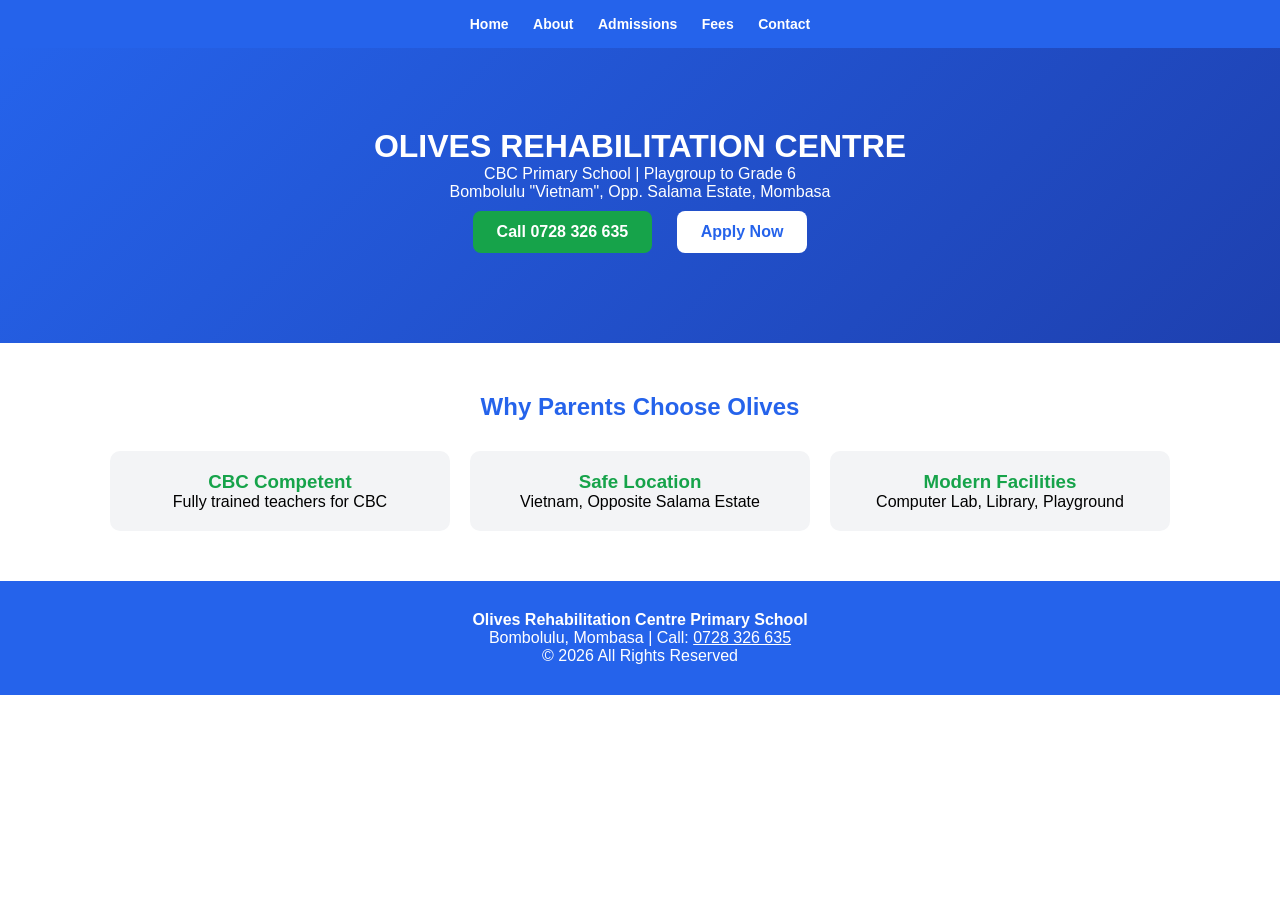
==== index.html @ a03c7d11 "Create index.html" ====
<!DOCTYPE html>
<html lang="en">
<head>
  <meta charset="UTF-8">
  <meta name="viewport" content="width=device-width, initial-scale=1.0">
  <title>Olives Rehabilitation Centre - Primary School</title>
  <style>
    :root {--blue:#2563EB; --green:#16A34A; --grey:#6B7280; --white:#FFF;}
    *{margin:0;padding:0;box-sizing:border-box;font-family:Arial,sans-serif}
    nav{background:var(--blue);padding:15px;text-align:center;position:sticky;top:0}
    nav a{color:var(--white);margin:0 10px;text-decoration:none;font-weight:bold;font-size:14px}
    header{background:linear-gradient(135deg,var(--blue),#1e40af); color:var(--white); padding:80px 20px; text-align:center}
    .btn{padding:12px 24px;border-radius:8px;text-decoration:none;margin:10px;display:inline-block;font-weight:bold}
    .btn-green{background:var(--green);color:var(--white)}
    .btn-white{background:var(--white);color:var(--blue)}
    .section{padding:50px 20px;max-width:1100px;margin:auto}
    .grid{display:grid;grid-template-columns:repeat(auto-fit,minmax(250px,1fr));gap:20px}
    .card{background:#F3F4F6;padding:20px;border-radius:10px;text-align:center}
    footer{background:var(--blue);color:var(--white);text-align:center;padding:30px}
    a.phone{color:var(--green);font-weight:bold}
  </style>
</head>
<body>

<nav>
  <a href="index.html">Home</a>
  <a href="about.html">About</a>
  <a href="admissions.html">Admissions</a>
  <a href="fees.html">Fees</a>
  <a href="contact.html">Contact</a>
</nav>

<header>
  <h1>OLIVES REHABILITATION CENTRE</h1>
  <p>CBC Primary School | Playgroup to Grade 6</p>
  <p>Bombolulu "Vietnam", Opp. Salama Estate, Mombasa</p>
  <a href="tel:0728326635" class="btn btn-green">Call 0728 326 635</a>
  <a href="admissions.html" class="btn btn-white">Apply Now</a>
</header>

<section class="section">
  <h2 style="color:var(--blue);text-align:center;margin-bottom:30px">Why Parents Choose Olives</h2>
  <div class="grid">
    <div class="card"><h3 style="color:var(--green)">CBC Competent</h3><p>Fully trained teachers for CBC</p></div>
    <div class="card"><h3 style="color:var(--green)">Safe Location</h3><p>Vietnam, Opposite Salama Estate</p></div>
    <div class="card"><h3 style="color:var(--green)">Modern Facilities</h3><p>Computer Lab, Library, Playground</p></div>
  </div>
</section>

<footer>
  <p><b>Olives Rehabilitation Centre Primary School</b></p>
  <p>Bombolulu, Mombasa | Call: <a href="tel:0728326635" style="color:white">0728 326 635</a></p>
  <p>© 2026 All Rights Reserved</p>
</footer>

</body>
</html>
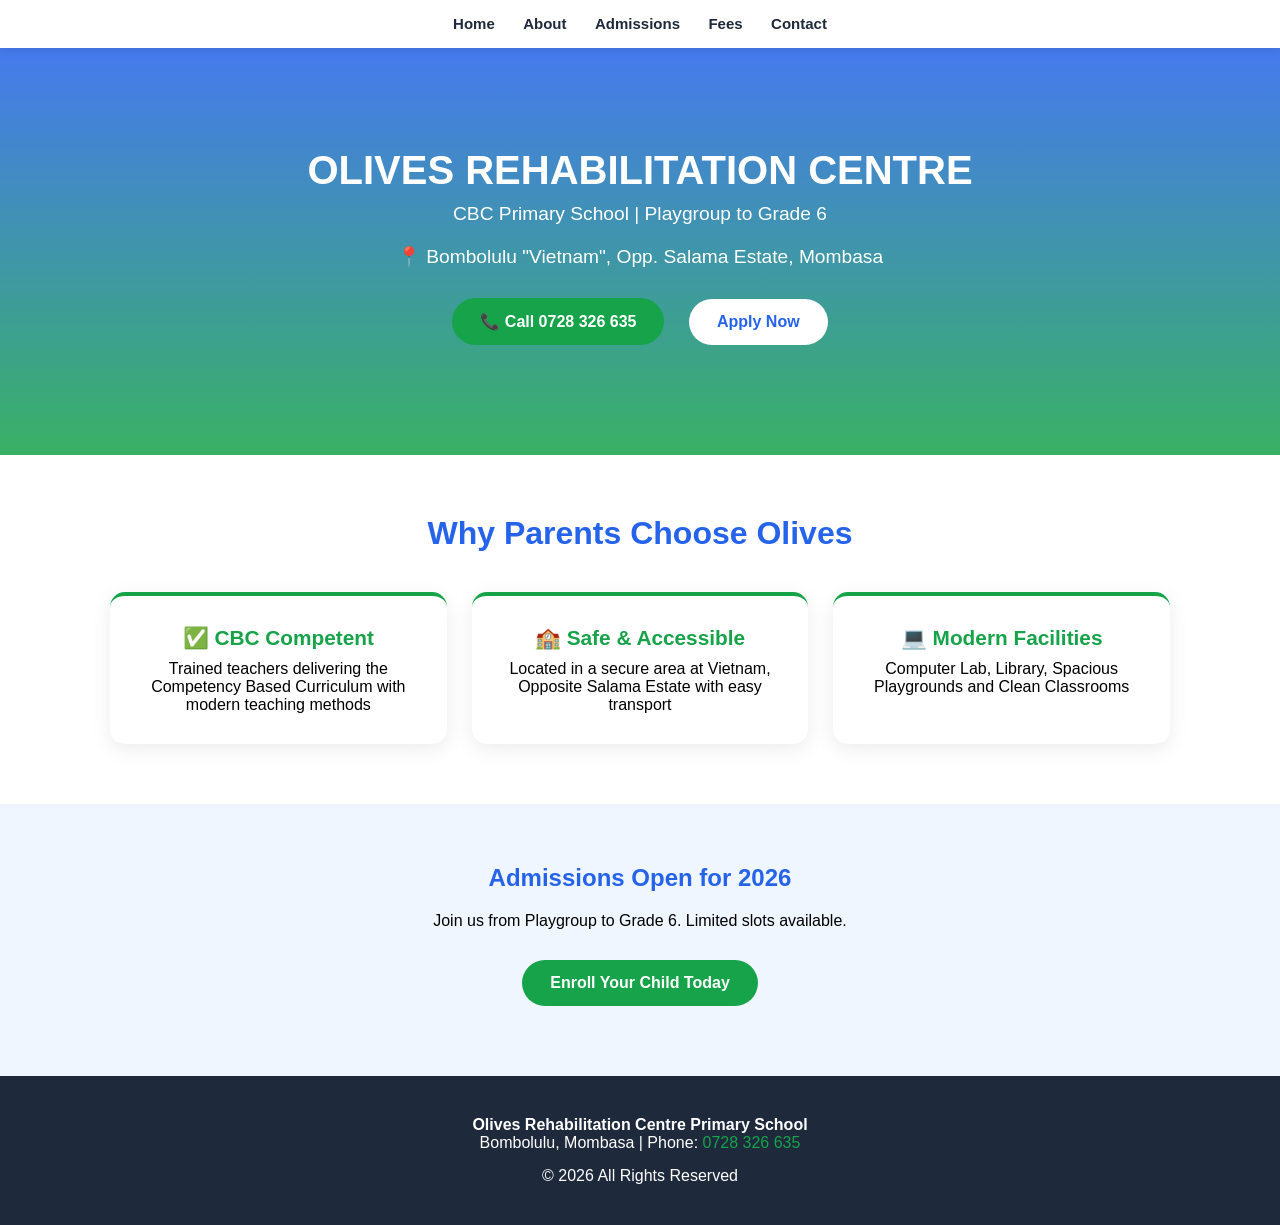
==== commit 854239f6: "Create index.html" ====
--- a/index.html
+++ b/index.html
@@ -3,21 +3,84 @@
 <head>
   <meta charset="UTF-8">
   <meta name="viewport" content="width=device-width, initial-scale=1.0">
-  <title>Olives Rehabilitation Centre - Primary School</title>
+  <title>Olives Rehabilitation Centre - CBC Primary School</title>
   <style>
-    :root {--blue:#2563EB; --green:#16A34A; --grey:#6B7280; --white:#FFF;}
-    *{margin:0;padding:0;box-sizing:border-box;font-family:Arial,sans-serif}
-    nav{background:var(--blue);padding:15px;text-align:center;position:sticky;top:0}
-    nav a{color:var(--white);margin:0 10px;text-decoration:none;font-weight:bold;font-size:14px}
-    header{background:linear-gradient(135deg,var(--blue),#1e40af); color:var(--white); padding:80px 20px; text-align:center}
-    .btn{padding:12px 24px;border-radius:8px;text-decoration:none;margin:10px;display:inline-block;font-weight:bold}
+    :root {
+      --blue:#2563EB; 
+      --green:#16A34A; 
+      --light-blue:#EFF6FF; 
+      --white:#FFF;
+      --dark:#1E293B;
+    }
+    *{margin:0;padding:0;box-sizing:border-box;font-family:'Segoe UI',Arial,sans-serif}
+    
+    nav{
+      background:var(--white);
+      padding:15px 20px;
+      text-align:center;
+      position:sticky;top:0;
+      box-shadow:0 2px 10px rgba(0,0,0,0.1);
+      z-index:100;
+    }
+    nav a{
+      color:var(--dark);
+      margin:0 12px;
+      text-decoration:none;
+      font-weight:600;
+      font-size:15px;
+    }
+    nav a:hover{color:var(--blue)}
+    
+    .hero{
+      background:linear-gradient(rgba(37,99,235,0.85), rgba(22,163,74,0.85)), url('https://images.unsplash.com/photo-1503676260728-1c00da094a0b?q=80&w=1920') center/cover;
+      color:var(--white); 
+      padding:100px 20px; 
+      text-align:center;
+    }
+    .hero h1{font-size:2.5rem;margin-bottom:10px}
+    .hero p{font-size:1.2rem;margin-bottom:20px}
+    
+    .btn{
+      padding:14px 28px;
+      border-radius:50px;
+      text-decoration:none;
+      margin:10px;
+      display:inline-block;
+      font-weight:bold;
+      transition:0.3s;
+    }
     .btn-green{background:var(--green);color:var(--white)}
+    .btn-green:hover{background:#15803D;transform:scale(1.05)}
     .btn-white{background:var(--white);color:var(--blue)}
-    .section{padding:50px 20px;max-width:1100px;margin:auto}
-    .grid{display:grid;grid-template-columns:repeat(auto-fit,minmax(250px,1fr));gap:20px}
-    .card{background:#F3F4F6;padding:20px;border-radius:10px;text-align:center}
-    footer{background:var(--blue);color:var(--white);text-align:center;padding:30px}
-    a.phone{color:var(--green);font-weight:bold}
+    .btn-white:hover{background:#F1F5F9;transform:scale(1.05)}
+    
+    .section{padding:60px 20px;max-width:1100px;margin:auto}
+    .section h2{text-align:center;color:var(--blue);font-size:2rem;margin-bottom:40px}
+    
+    .grid{display:grid;grid-template-columns:repeat(auto-fit,minmax(280px,1fr));gap:25px}
+    .card{
+      background:var(--white);
+      padding:30px;
+      border-radius:15px;
+      text-align:center;
+      box-shadow:0 5px 20px rgba(0,0,0,0.08);
+      border-top:4px solid var(--green);
+    }
+    .card h3{color:var(--green);margin-bottom:10px;font-size:1.3rem}
+    
+    .cta{
+      background:var(--light-blue);
+      text-align:center;
+      padding:60px 20px;
+    }
+    
+    footer{
+      background:var(--dark);
+      color:var(--white);
+      text-align:center;
+      padding:40px 20px;
+    }
+    footer a{color:var(--green);text-decoration:none}
   </style>
 </head>
 <body>
@@ -30,27 +93,42 @@
   <a href="contact.html">Contact</a>
 </nav>
 
-<header>
+<header class="hero">
   <h1>OLIVES REHABILITATION CENTRE</h1>
   <p>CBC Primary School | Playgroup to Grade 6</p>
-  <p>Bombolulu "Vietnam", Opp. Salama Estate, Mombasa</p>
-  <a href="tel:0728326635" class="btn btn-green">Call 0728 326 635</a>
+  <p>📍 Bombolulu "Vietnam", Opp. Salama Estate, Mombasa</p>
+  <a href="tel:0728326635" class="btn btn-green">📞 Call 0728 326 635</a>
   <a href="admissions.html" class="btn btn-white">Apply Now</a>
 </header>
 
 <section class="section">
-  <h2 style="color:var(--blue);text-align:center;margin-bottom:30px">Why Parents Choose Olives</h2>
+  <h2>Why Parents Choose Olives</h2>
   <div class="grid">
-    <div class="card"><h3 style="color:var(--green)">CBC Competent</h3><p>Fully trained teachers for CBC</p></div>
-    <div class="card"><h3 style="color:var(--green)">Safe Location</h3><p>Vietnam, Opposite Salama Estate</p></div>
-    <div class="card"><h3 style="color:var(--green)">Modern Facilities</h3><p>Computer Lab, Library, Playground</p></div>
+    <div class="card">
+      <h3>✅ CBC Competent</h3>
+      <p>Trained teachers delivering the Competency Based Curriculum with modern teaching methods</p>
+    </div>
+    <div class="card">
+      <h3>🏫 Safe & Accessible</h3>
+      <p>Located in a secure area at Vietnam, Opposite Salama Estate with easy transport</p>
+    </div>
+    <div class="card">
+      <h3>💻 Modern Facilities</h3>
+      <p>Computer Lab, Library, Spacious Playgrounds and Clean Classrooms</p>
+    </div>
   </div>
+</section>
+
+<section class="cta">
+  <h2 style="color:var(--blue)">Admissions Open for 2026</h2>
+  <p style="margin:20px 0">Join us from Playgroup to Grade 6. Limited slots available.</p>
+  <a href="admissions.html" class="btn btn-green">Enroll Your Child Today</a>
 </section>
 
 <footer>
   <p><b>Olives Rehabilitation Centre Primary School</b></p>
-  <p>Bombolulu, Mombasa | Call: <a href="tel:0728326635" style="color:white">0728 326 635</a></p>
-  <p>© 2026 All Rights Reserved</p>
+  <p>Bombolulu, Mombasa | Phone: <a href="tel:0728326635">0728 326 635</a></p>
+  <p style="margin-top:15px">© 2026 All Rights Reserved</p>
 </footer>
 
 </body>
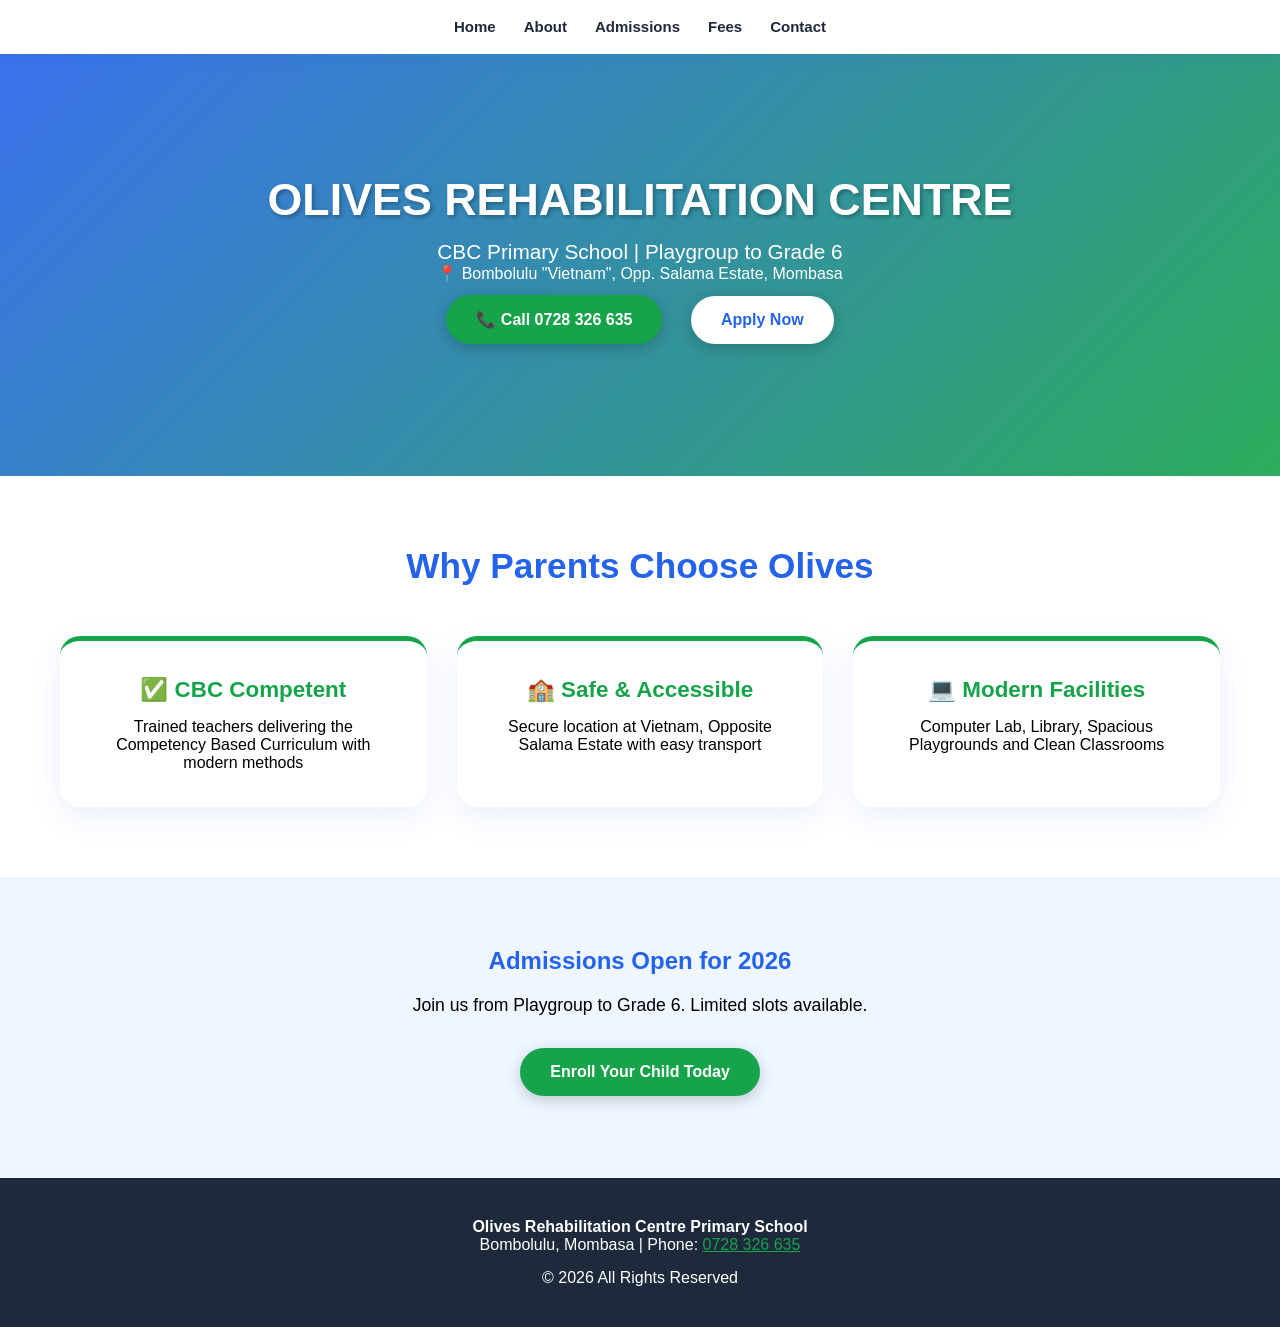
==== commit 9d74dec8: "Create index.html" ====
--- a/index.html
+++ b/index.html
@@ -1,135 +1,47 @@
 <!DOCTYPE html>
 <html lang="en">
 <head>
-  <meta charset="UTF-8">
-  <meta name="viewport" content="width=device-width, initial-scale=1.0">
-  <title>Olives Rehabilitation Centre - CBC Primary School</title>
-  <style>
-    :root {
-      --blue:#2563EB; 
-      --green:#16A34A; 
-      --light-blue:#EFF6FF; 
-      --white:#FFF;
-      --dark:#1E293B;
-    }
-    *{margin:0;padding:0;box-sizing:border-box;font-family:'Segoe UI',Arial,sans-serif}
-    
-    nav{
-      background:var(--white);
-      padding:15px 20px;
-      text-align:center;
-      position:sticky;top:0;
-      box-shadow:0 2px 10px rgba(0,0,0,0.1);
-      z-index:100;
-    }
-    nav a{
-      color:var(--dark);
-      margin:0 12px;
-      text-decoration:none;
-      font-weight:600;
-      font-size:15px;
-    }
-    nav a:hover{color:var(--blue)}
-    
-    .hero{
-      background:linear-gradient(rgba(37,99,235,0.85), rgba(22,163,74,0.85)), url('https://images.unsplash.com/photo-1503676260728-1c00da094a0b?q=80&w=1920') center/cover;
-      color:var(--white); 
-      padding:100px 20px; 
-      text-align:center;
-    }
-    .hero h1{font-size:2.5rem;margin-bottom:10px}
-    .hero p{font-size:1.2rem;margin-bottom:20px}
-    
-    .btn{
-      padding:14px 28px;
-      border-radius:50px;
-      text-decoration:none;
-      margin:10px;
-      display:inline-block;
-      font-weight:bold;
-      transition:0.3s;
-    }
-    .btn-green{background:var(--green);color:var(--white)}
-    .btn-green:hover{background:#15803D;transform:scale(1.05)}
-    .btn-white{background:var(--white);color:var(--blue)}
-    .btn-white:hover{background:#F1F5F9;transform:scale(1.05)}
-    
-    .section{padding:60px 20px;max-width:1100px;margin:auto}
-    .section h2{text-align:center;color:var(--blue);font-size:2rem;margin-bottom:40px}
-    
-    .grid{display:grid;grid-template-columns:repeat(auto-fit,minmax(280px,1fr));gap:25px}
-    .card{
-      background:var(--white);
-      padding:30px;
-      border-radius:15px;
-      text-align:center;
-      box-shadow:0 5px 20px rgba(0,0,0,0.08);
-      border-top:4px solid var(--green);
-    }
-    .card h3{color:var(--green);margin-bottom:10px;font-size:1.3rem}
-    
-    .cta{
-      background:var(--light-blue);
-      text-align:center;
-      padding:60px 20px;
-    }
-    
-    footer{
-      background:var(--dark);
-      color:var(--white);
-      text-align:center;
-      padding:40px 20px;
-    }
-    footer a{color:var(--green);text-decoration:none}
-  </style>
+<meta charset="UTF-8"><meta name="viewport" content="width=device-width, initial-scale=1.0">
+<title>Olives Rehabilitation Centre - CBC Primary School</title>
+<style>
+:root{--blue:#2563EB;--green:#16A34A;--dark:#1E293B;--light:#EFF6FF;--white:#FFF}
+*{margin:0;padding:0;box-sizing:border-box;font-family:'Segoe UI',Arial,sans-serif}
+nav{background:var(--white);padding:18px 20px;text-align:center;position:sticky;top:0;box-shadow:0 2px 15px rgba(37,99,235,0.1);z-index:100}
+nav a{color:var(--dark);margin:0 14px;text-decoration:none;font-weight:700;font-size:15px;transition:0.3s}
+nav a:hover{color:var(--blue)}
+.hero{background:linear-gradient(135deg,rgba(37,99,235,0.9),rgba(22,163,74,0.9)),url('https://images.unsplash.com/photo-1503676260728-1c00da094a0b?q=80&w=1920') center/cover;color:var(--white);padding:120px 20px;text-align:center}
+.hero h1{font-size:2.8rem;margin-bottom:15px;text-shadow:2px 2px 4px rgba(0,0,0,0.3)}
+.btn{padding:15px 30px;border-radius:50px;text-decoration:none;margin:12px;display:inline-block;font-weight:700;transition:0.3s;box-shadow:0 4px 15px rgba(0,0,0,0.2)}
+.btn-green{background:var(--green);color:var(--white)}.btn-green:hover{background:#15803D;transform:translateY(-3px)}
+.btn-white{background:var(--white);color:var(--blue)}.btn-white:hover{background:#F1F5F9;transform:translateY(-3px)}
+.section{padding:70px 20px;max-width:1200px;margin:auto}
+.section h2{text-align:center;color:var(--blue);font-size:2.2rem;margin-bottom:50px}
+.grid{display:grid;grid-template-columns:repeat(auto-fit,minmax(300px,1fr));gap:30px}
+.card{background:var(--white);padding:35px;border-radius:20px;text-align:center;box-shadow:0 10px 30px rgba(37,99,235,0.1);border-top:5px solid var(--green);transition:0.3s}
+.card:hover{transform:translateY(-5px)}
+.card h3{color:var(--green);margin-bottom:15px;font-size:1.4rem}
+.cta{background:var(--light);text-align:center;padding:70px 20px}
+footer{background:var(--dark);color:var(--white);text-align:center;padding:40px 20px}
+footer a{color:var(--green)}
+</style>
 </head>
 <body>
-
-<nav>
-  <a href="index.html">Home</a>
-  <a href="about.html">About</a>
-  <a href="admissions.html">Admissions</a>
-  <a href="fees.html">Fees</a>
-  <a href="contact.html">Contact</a>
-</nav>
-
+<nav><a href="index.html">Home</a><a href="about.html">About</a><a href="admissions.html">Admissions</a><a href="fees.html">Fees</a><a href="contact.html">Contact</a></nav>
 <header class="hero">
-  <h1>OLIVES REHABILITATION CENTRE</h1>
-  <p>CBC Primary School | Playgroup to Grade 6</p>
-  <p>📍 Bombolulu "Vietnam", Opp. Salama Estate, Mombasa</p>
-  <a href="tel:0728326635" class="btn btn-green">📞 Call 0728 326 635</a>
-  <a href="admissions.html" class="btn btn-white">Apply Now</a>
+<h1>OLIVES REHABILITATION CENTRE</h1>
+<p style="font-size:1.3rem">CBC Primary School | Playgroup to Grade 6</p>
+<p>📍 Bombolulu "Vietnam", Opp. Salama Estate, Mombasa</p>
+<a href="tel:0728326635" class="btn btn-green">📞 Call 0728 326 635</a>
+<a href="admissions.html" class="btn btn-white">Apply Now</a>
 </header>
-
 <section class="section">
-  <h2>Why Parents Choose Olives</h2>
-  <div class="grid">
-    <div class="card">
-      <h3>✅ CBC Competent</h3>
-      <p>Trained teachers delivering the Competency Based Curriculum with modern teaching methods</p>
-    </div>
-    <div class="card">
-      <h3>🏫 Safe & Accessible</h3>
-      <p>Located in a secure area at Vietnam, Opposite Salama Estate with easy transport</p>
-    </div>
-    <div class="card">
-      <h3>💻 Modern Facilities</h3>
-      <p>Computer Lab, Library, Spacious Playgrounds and Clean Classrooms</p>
-    </div>
-  </div>
+<h2>Why Parents Choose Olives</h2>
+<div class="grid">
+<div class="card"><h3>✅ CBC Competent</h3><p>Trained teachers delivering the Competency Based Curriculum with modern methods</p></div>
+<div class="card"><h3>🏫 Safe & Accessible</h3><p>Secure location at Vietnam, Opposite Salama Estate with easy transport</p></div>
+<div class="card"><h3>💻 Modern Facilities</h3><p>Computer Lab, Library, Spacious Playgrounds and Clean Classrooms</p></div>
+</div>
 </section>
-
-<section class="cta">
-  <h2 style="color:var(--blue)">Admissions Open for 2026</h2>
-  <p style="margin:20px 0">Join us from Playgroup to Grade 6. Limited slots available.</p>
-  <a href="admissions.html" class="btn btn-green">Enroll Your Child Today</a>
-</section>
-
-<footer>
-  <p><b>Olives Rehabilitation Centre Primary School</b></p>
-  <p>Bombolulu, Mombasa | Phone: <a href="tel:0728326635">0728 326 635</a></p>
-  <p style="margin-top:15px">© 2026 All Rights Reserved</p>
-</footer>
-
-</body>
-</html>+<section class="cta"><h2 style="color:var(--blue)">Admissions Open for 2026</h2><p style="margin:20px 0;font-size:1.1rem">Join us from Playgroup to Grade 6. Limited slots available.</p><a href="admissions.html" class="btn btn-green">Enroll Your Child Today</a></section>
+<footer><p><b>Olives Rehabilitation Centre Primary School</b></p><p>Bombolulu, Mombasa | Phone: <a href="tel:0728326635">0728 326 635</a></p><p style="margin-top:15px">© 2026 All Rights Reserved</p></footer>
+</body></html>
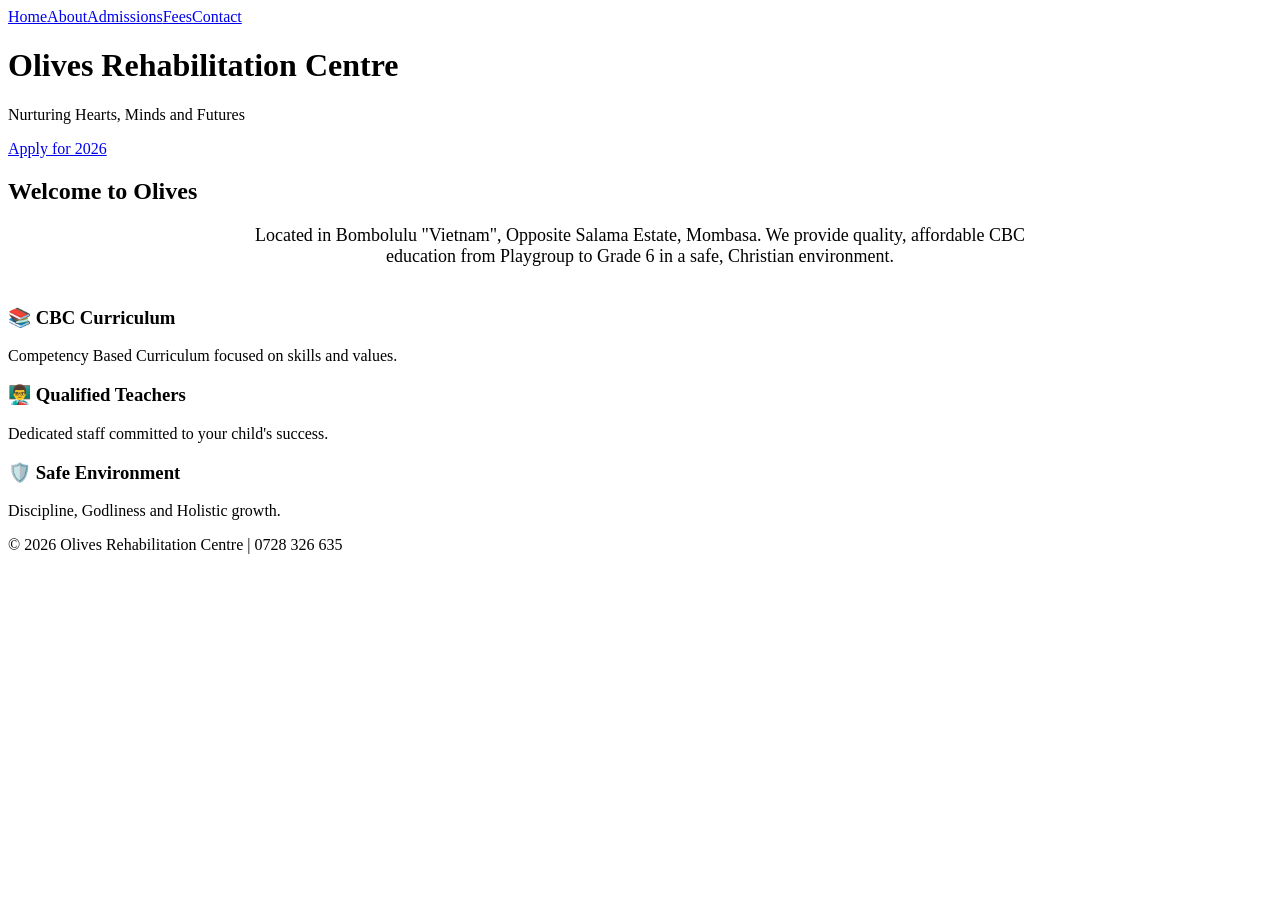
==== commit 29e4a5c6: "Update index.html" ====
--- a/index.html
+++ b/index.html
@@ -1,47 +1,10 @@
-<!DOCTYPE html>
-<html lang="en">
-<head>
-<meta charset="UTF-8"><meta name="viewport" content="width=device-width, initial-scale=1.0">
-<title>Olives Rehabilitation Centre - CBC Primary School</title>
-<style>
-:root{--blue:#2563EB;--green:#16A34A;--dark:#1E293B;--light:#EFF6FF;--white:#FFF}
-*{margin:0;padding:0;box-sizing:border-box;font-family:'Segoe UI',Arial,sans-serif}
-nav{background:var(--white);padding:18px 20px;text-align:center;position:sticky;top:0;box-shadow:0 2px 15px rgba(37,99,235,0.1);z-index:100}
-nav a{color:var(--dark);margin:0 14px;text-decoration:none;font-weight:700;font-size:15px;transition:0.3s}
-nav a:hover{color:var(--blue)}
-.hero{background:linear-gradient(135deg,rgba(37,99,235,0.9),rgba(22,163,74,0.9)),url('https://images.unsplash.com/photo-1503676260728-1c00da094a0b?q=80&w=1920') center/cover;color:var(--white);padding:120px 20px;text-align:center}
-.hero h1{font-size:2.8rem;margin-bottom:15px;text-shadow:2px 2px 4px rgba(0,0,0,0.3)}
-.btn{padding:15px 30px;border-radius:50px;text-decoration:none;margin:12px;display:inline-block;font-weight:700;transition:0.3s;box-shadow:0 4px 15px rgba(0,0,0,0.2)}
-.btn-green{background:var(--green);color:var(--white)}.btn-green:hover{background:#15803D;transform:translateY(-3px)}
-.btn-white{background:var(--white);color:var(--blue)}.btn-white:hover{background:#F1F5F9;transform:translateY(-3px)}
-.section{padding:70px 20px;max-width:1200px;margin:auto}
-.section h2{text-align:center;color:var(--blue);font-size:2.2rem;margin-bottom:50px}
-.grid{display:grid;grid-template-columns:repeat(auto-fit,minmax(300px,1fr));gap:30px}
-.card{background:var(--white);padding:35px;border-radius:20px;text-align:center;box-shadow:0 10px 30px rgba(37,99,235,0.1);border-top:5px solid var(--green);transition:0.3s}
-.card:hover{transform:translateY(-5px)}
-.card h3{color:var(--green);margin-bottom:15px;font-size:1.4rem}
-.cta{background:var(--light);text-align:center;padding:70px 20px}
-footer{background:var(--dark);color:var(--white);text-align:center;padding:40px 20px}
-footer a{color:var(--green)}
-</style>
-</head>
-<body>
+<!DOCTYPE html><html lang="en"><head><meta charset="UTF-8"><meta name="viewport" content="width=device-width, initial-scale=1.0"><title>Olives Rehabilitation Centre Primary School</title><link rel="stylesheet" href="style.css"></head><body>
 <nav><a href="index.html">Home</a><a href="about.html">About</a><a href="admissions.html">Admissions</a><a href="fees.html">Fees</a><a href="contact.html">Contact</a></nav>
-<header class="hero">
-<h1>OLIVES REHABILITATION CENTRE</h1>
-<p style="font-size:1.3rem">CBC Primary School | Playgroup to Grade 6</p>
-<p>📍 Bombolulu "Vietnam", Opp. Salama Estate, Mombasa</p>
-<a href="tel:0728326635" class="btn btn-green">📞 Call 0728 326 635</a>
-<a href="admissions.html" class="btn btn-white">Apply Now</a>
-</header>
-<section class="section">
-<h2>Why Parents Choose Olives</h2>
-<div class="grid">
-<div class="card"><h3>✅ CBC Competent</h3><p>Trained teachers delivering the Competency Based Curriculum with modern methods</p></div>
-<div class="card"><h3>🏫 Safe & Accessible</h3><p>Secure location at Vietnam, Opposite Salama Estate with easy transport</p></div>
-<div class="card"><h3>💻 Modern Facilities</h3><p>Computer Lab, Library, Spacious Playgrounds and Clean Classrooms</p></div>
-</div>
-</section>
-<section class="cta"><h2 style="color:var(--blue)">Admissions Open for 2026</h2><p style="margin:20px 0;font-size:1.1rem">Join us from Playgroup to Grade 6. Limited slots available.</p><a href="admissions.html" class="btn btn-green">Enroll Your Child Today</a></section>
-<footer><p><b>Olives Rehabilitation Centre Primary School</b></p><p>Bombolulu, Mombasa | Phone: <a href="tel:0728326635">0728 326 635</a></p><p style="margin-top:15px">© 2026 All Rights Reserved</p></footer>
-</body></html>+<header class="hero"><h1>Olives Rehabilitation Centre</h1><p>Nurturing Hearts, Minds and Futures</p><a href="admissions.html" class="btn btn-green">Apply for 2026</a></header>
+<section class="section"><h2>Welcome to Olives</h2><p style="text-align:center;font-size:18px;max-width:800px;margin:auto">Located in Bombolulu "Vietnam", Opposite Salama Estate, Mombasa. We provide quality, affordable CBC education from Playgroup to Grade 6 in a safe, Christian environment.</p>
+<div class="grid" style="margin-top:40px">
+<div class="card"><h3>📚 CBC Curriculum</h3><p>Competency Based Curriculum focused on skills and values.</p></div>
+<div class="card"><h3>👨‍🏫 Qualified Teachers</h3><p>Dedicated staff committed to your child's success.</p></div>
+<div class="card"><h3>🛡️ Safe Environment</h3><p>Discipline, Godliness and Holistic growth.</p></div>
+</div></section>
+<footer><p>© 2026 Olives Rehabilitation Centre | 0728 326 635</p></footer></body></html>
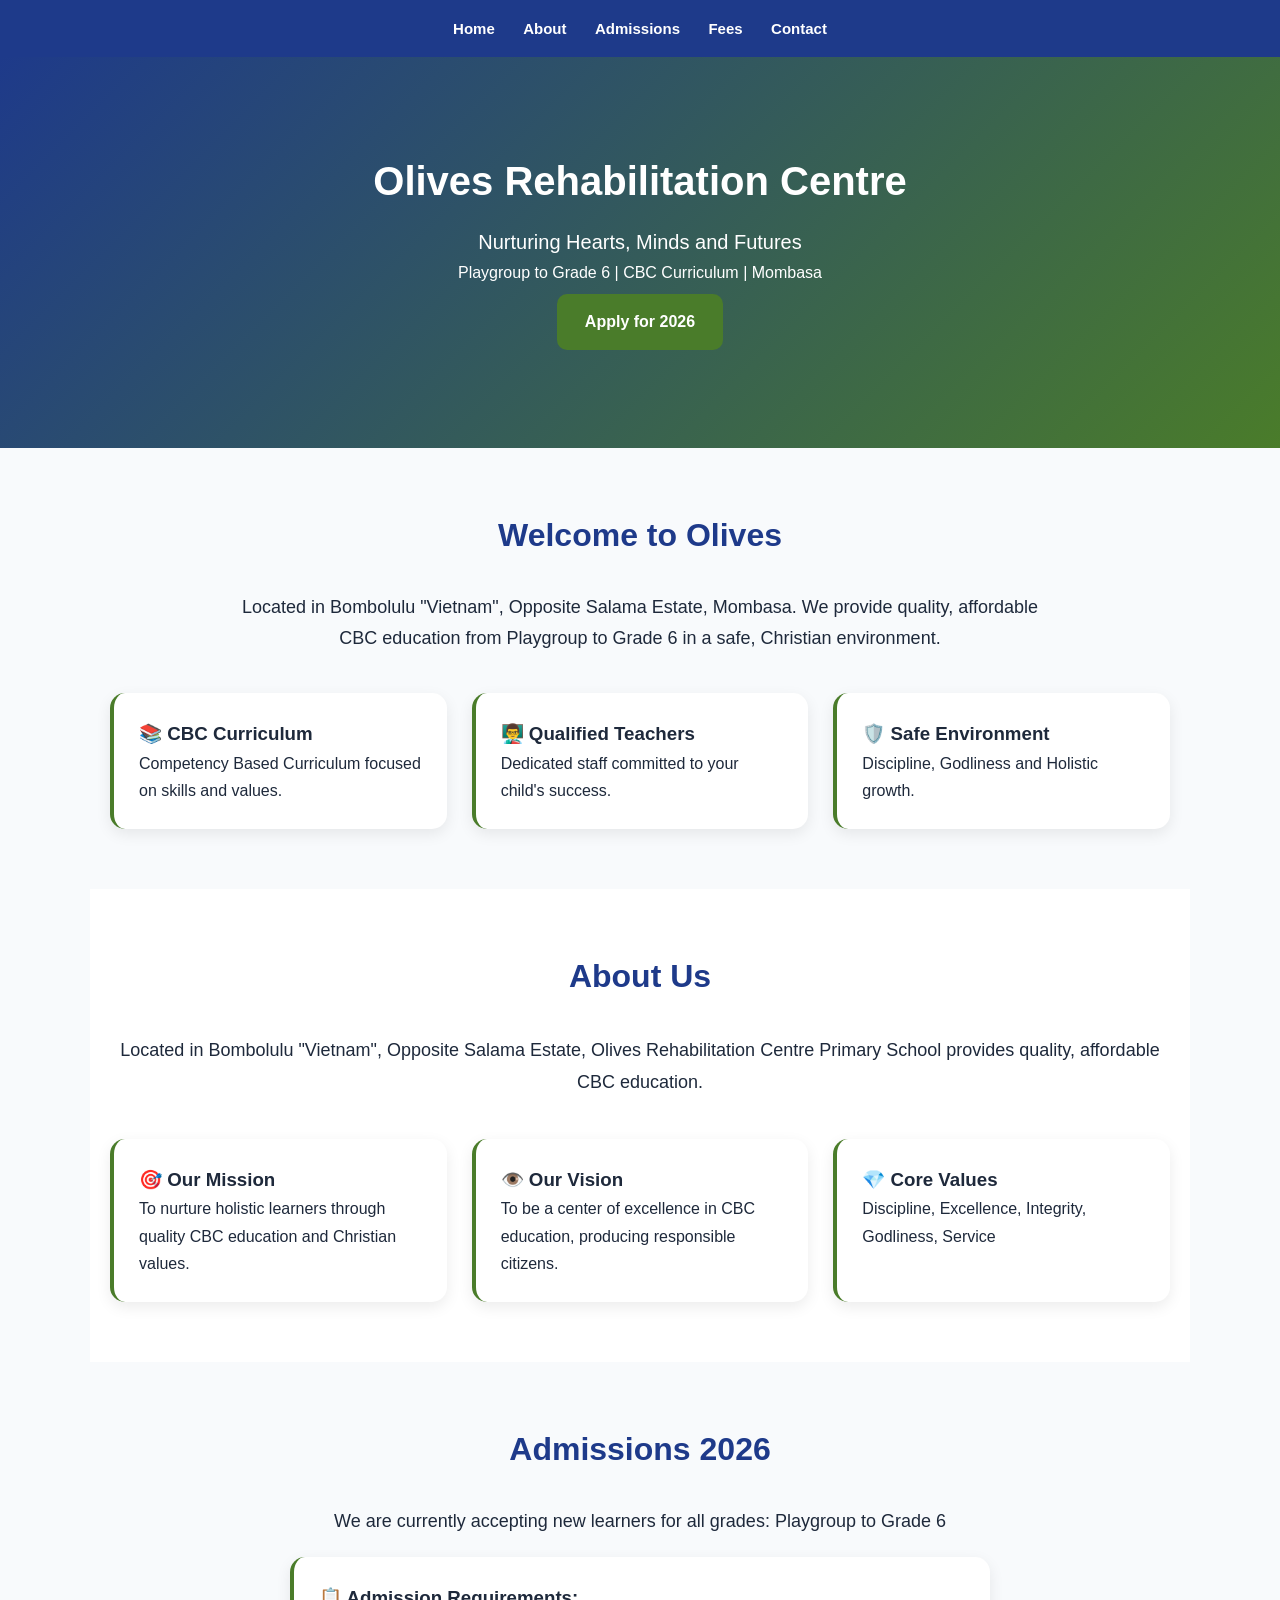
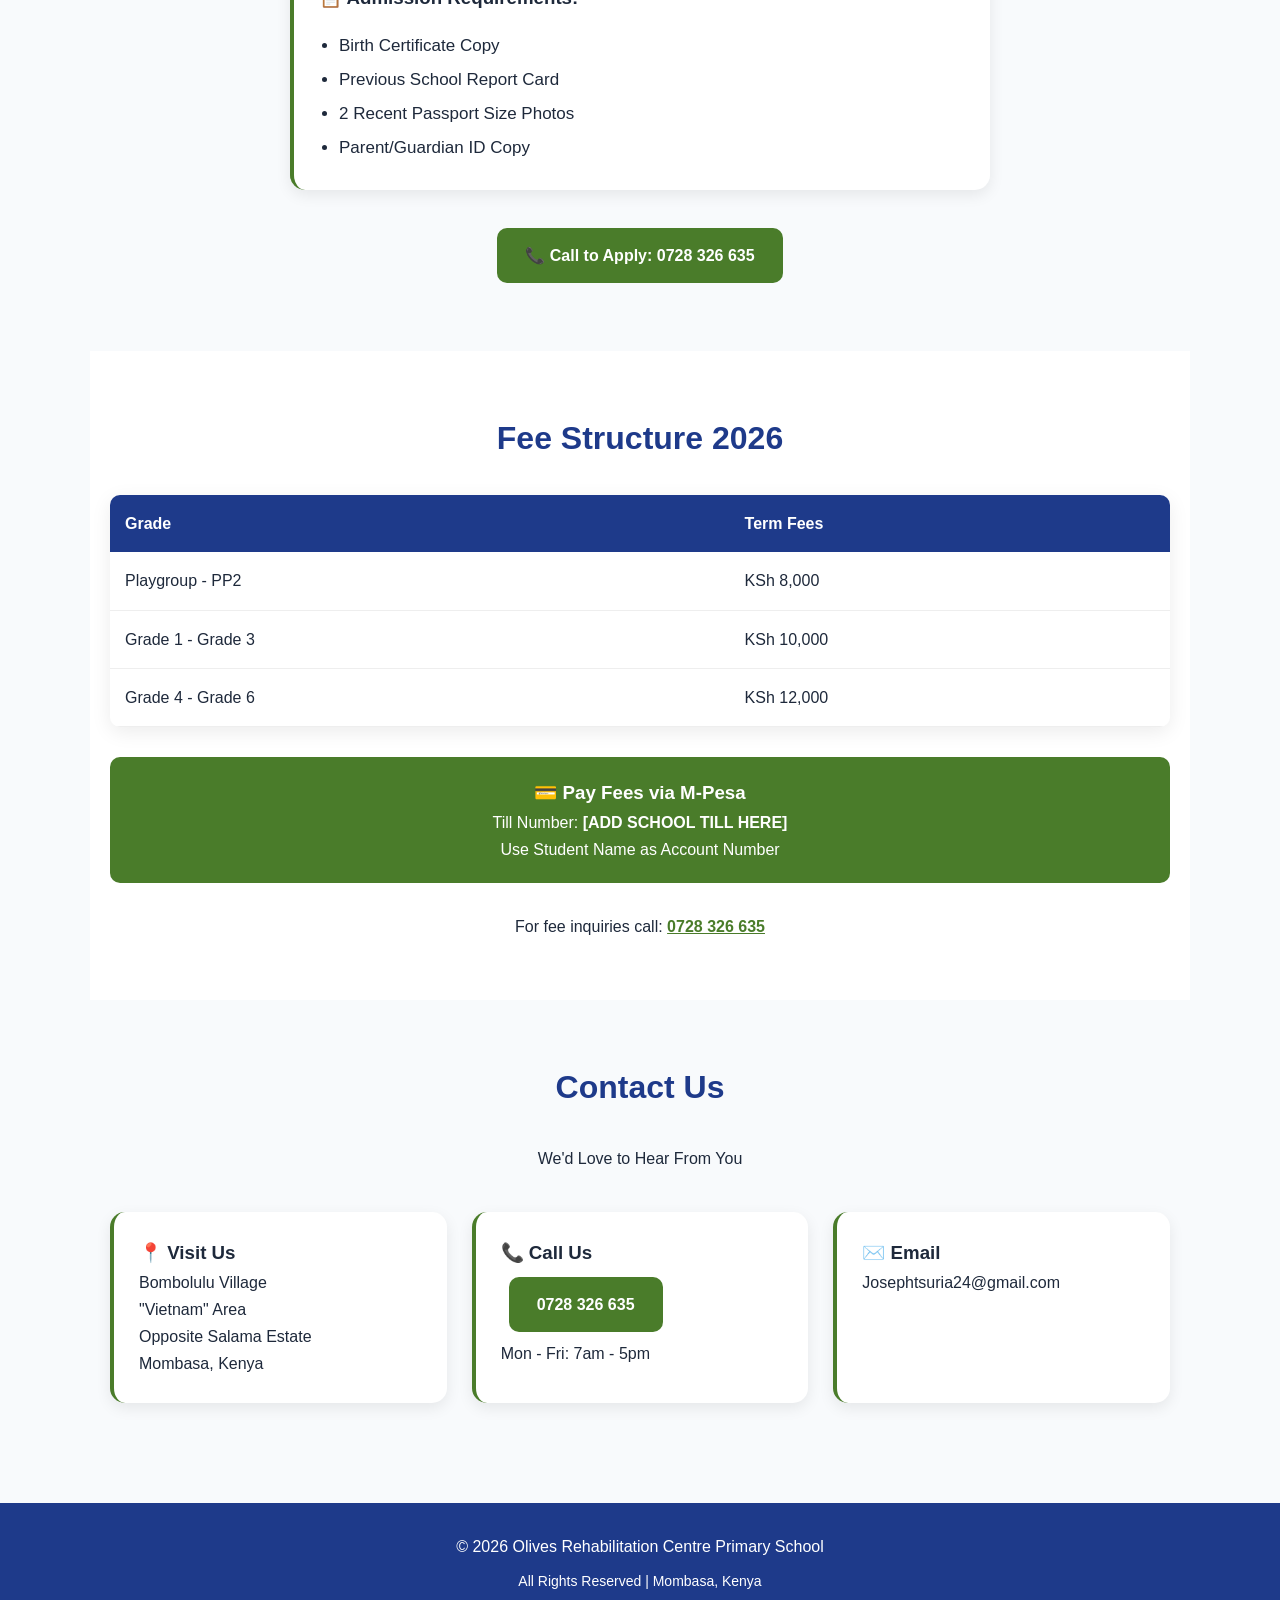
==== commit 2e3c79bc: "Update index.html" ====
--- a/index.html
+++ b/index.html
@@ -1,10 +1,119 @@
-<!DOCTYPE html><html lang="en"><head><meta charset="UTF-8"><meta name="viewport" content="width=device-width, initial-scale=1.0"><title>Olives Rehabilitation Centre Primary School</title><link rel="stylesheet" href="style.css"></head><body>
-<nav><a href="index.html">Home</a><a href="about.html">About</a><a href="admissions.html">Admissions</a><a href="fees.html">Fees</a><a href="contact.html">Contact</a></nav>
-<header class="hero"><h1>Olives Rehabilitation Centre</h1><p>Nurturing Hearts, Minds and Futures</p><a href="admissions.html" class="btn btn-green">Apply for 2026</a></header>
-<section class="section"><h2>Welcome to Olives</h2><p style="text-align:center;font-size:18px;max-width:800px;margin:auto">Located in Bombolulu "Vietnam", Opposite Salama Estate, Mombasa. We provide quality, affordable CBC education from Playgroup to Grade 6 in a safe, Christian environment.</p>
-<div class="grid" style="margin-top:40px">
+<!DOCTYPE html>
+<html lang="en">
+<head>
+<meta charset="UTF-8">
+<meta name="viewport" content="width=device-width, initial-scale=1.0">
+<title>Olives Rehabilitation Centre Primary School</title>
+<style>
+:root{--blue:#1e3a8a; --green:#4a7c2a; --gold:#d4a017; --white:#ffffff; --light:#f8fafc; --text:#1e293b}
+*{margin:0;padding:0;box-sizing:border-box;font-family:'Segoe UI',Arial;scroll-behavior:smooth}
+body{background:var(--light);color:var(--text);line-height:1.7}
+nav{background:var(--blue);padding:15px;text-align:center;position:sticky;top:0;z-index:10}
+nav a{color:var(--white);margin:0 12px;text-decoration:none;font-weight:bold;font-size:15px}
+nav a:hover{color:var(--gold)}
+.hero{background:linear-gradient(135deg,var(--blue),var(--green));color:var(--white);text-align:center;padding:90px 20px}
+.hero h1{font-size:40px;margin-bottom:10px}
+.section{padding:60px 20px;max-width:1100px;margin:auto}
+h2{font-size:32px;color:var(--blue);text-align:center;margin-bottom:30px}
+.grid{display:grid;grid-template-columns:repeat(auto-fit,minmax(280px,1fr));gap:25px}
+.card{background:var(--white);padding:25px;border-radius:15px;box-shadow:0 5px 15px rgba(0,0,0,0.08);border-left:4px solid var(--green)}
+.btn{padding:14px 28px;border-radius:10px;text-decoration:none;font-weight:bold;display:inline-block;margin:8px}
+.btn-green{background:var(--green);color:var(--white)}
+.btn-green:hover{opacity:0.9}
+table{width:100%;border-collapse:collapse;margin:20px 0;background:var(--white);border-radius:10px;overflow:hidden;box-shadow:0 5px 20px rgba(0,0,0,0.08)}
+th{background:var(--blue);color:var(--white);padding:15px;text-align:left}
+td{padding:15px;border-bottom:1px solid #eee}
+.mpesa{background:var(--green);color:var(--white);padding:20px;border-radius:10px;text-align:center;margin:30px 0}
+footer{background:var(--blue);color:var(--white);text-align:center;padding:30px;margin-top:40px}
+</style>
+</head>
+<body>
+
+<nav>
+<a href="#home">Home</a>
+<a href="#about">About</a>
+<a href="#admissions">Admissions</a>
+<a href="#fees">Fees</a>
+<a href="#contact">Contact</a>
+</nav>
+
+<!-- HOME -->
+<section id="home" class="hero">
+<h1>Olives Rehabilitation Centre</h1>
+<p style="font-size:20px">Nurturing Hearts, Minds and Futures</p>
+<p>Playgroup to Grade 6 | CBC Curriculum | Mombasa</p>
+<a href="#admissions" class="btn btn-green">Apply for 2026</a>
+</section>
+
+<section class="section">
+<h2>Welcome to Olives</h2>
+<p style="text-align:center;font-size:18px;max-width:800px;margin:auto;margin-bottom:40px">Located in Bombolulu "Vietnam", Opposite Salama Estate, Mombasa. We provide quality, affordable CBC education from Playgroup to Grade 6 in a safe, Christian environment.</p>
+<div class="grid">
 <div class="card"><h3>📚 CBC Curriculum</h3><p>Competency Based Curriculum focused on skills and values.</p></div>
 <div class="card"><h3>👨‍🏫 Qualified Teachers</h3><p>Dedicated staff committed to your child's success.</p></div>
 <div class="card"><h3>🛡️ Safe Environment</h3><p>Discipline, Godliness and Holistic growth.</p></div>
-</div></section>
-<footer><p>© 2026 Olives Rehabilitation Centre | 0728 326 635</p></footer></body></html>
+</div>
+</section>
+
+<!-- ABOUT -->
+<section id="about" class="section" style="background:var(--white)">
+<h2>About Us</h2>
+<p style="font-size:18px;line-height:1.8;text-align:center;margin-bottom:40px">Located in Bombolulu "Vietnam", Opposite Salama Estate, Olives Rehabilitation Centre Primary School provides quality, affordable CBC education.</p>
+<div class="grid">
+<div class="card"><h3>🎯 Our Mission</h3><p>To nurture holistic learners through quality CBC education and Christian values.</p></div>
+<div class="card"><h3>👁️ Our Vision</h3><p>To be a center of excellence in CBC education, producing responsible citizens.</p></div>
+<div class="card"><h3>💎 Core Values</h3><p>Discipline, Excellence, Integrity, Godliness, Service</p></div>
+</div>
+</section>
+
+<!-- ADMISSIONS -->
+<section id="admissions" class="section">
+<h2>Admissions 2026</h2>
+<p style="text-align:center;margin:20px 0;font-size:18px">We are currently accepting new learners for all grades: Playgroup to Grade 6</p>
+<div class="card" style="max-width:700px;margin:auto">
+<h3>📋 Admission Requirements:</h3>
+<ul style="margin:15px 0 0 20px;line-height:2;font-size:17px">
+<li>Birth Certificate Copy</li>
+<li>Previous School Report Card</li>
+<li>2 Recent Passport Size Photos</li>
+<li>Parent/Guardian ID Copy</li>
+</ul>
+</div>
+<div style="text-align:center;margin-top:30px"><a href="tel:0728326635" class="btn btn-green">📞 Call to Apply: 0728 326 635</a></div>
+</section>
+
+<!-- FEES -->
+<section id="fees" class="section" style="background:var(--white)">
+<h2>Fee Structure 2026</h2>
+<table>
+<tr><th>Grade</th><th>Term Fees</th></tr>
+<tr><td>Playgroup - PP2</td><td>KSh 8,000</td></tr>
+<tr><td>Grade 1 - Grade 3</td><td>KSh 10,000</td></tr>
+<tr><td>Grade 4 - Grade 6</td><td>KSh 12,000</td></tr>
+</table>
+<div class="mpesa">
+<h3>💳 Pay Fees via M-Pesa</h3>
+<p>Till Number: <b>[ADD SCHOOL TILL HERE]</b></p>
+<p>Use Student Name as Account Number</p>
+</div>
+<p style="text-align:center">For fee inquiries call: <a href="tel:0728326635" style="color:var(--green);font-weight:bold">0728 326 635</a></p>
+</section>
+
+<!-- CONTACT -->
+<section id="contact" class="section">
+<h2>Contact Us</h2>
+<p style="text-align:center;margin-bottom:40px">We'd Love to Hear From You</p>
+<div class="grid">
+<div class="card"><h3>📍 Visit Us</h3><p>Bombolulu Village<br>"Vietnam" Area<br>Opposite Salama Estate<br>Mombasa, Kenya</p></div>
+<div class="card"><h3>📞 Call Us</h3><a href="tel:0728326635" class="btn btn-green">0728 326 635</a><p>Mon - Fri: 7am - 5pm</p></div>
+<div class="card"><h3>✉️ Email</h3><p>Josephtsuria24@gmail.com</p></div>
+</div>
+</section>
+
+<footer>
+<p>© 2026 Olives Rehabilitation Centre Primary School</p>
+<p style="margin-top:10px;font-size:14px">All Rights Reserved | Mombasa, Kenya</p>
+</footer>
+
+</body>
+</html>
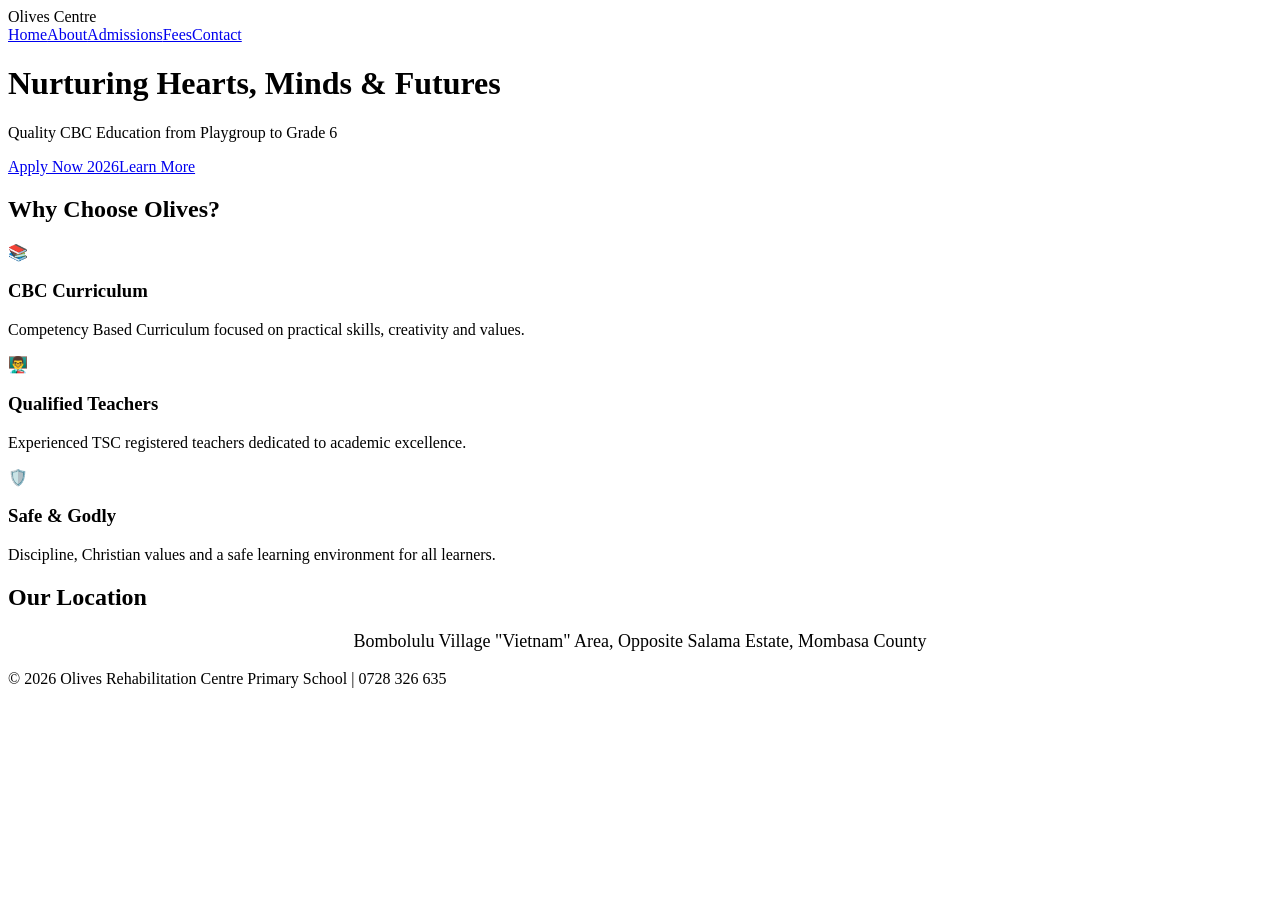
==== commit a8001665: "Update index.html" ====
--- a/index.html
+++ b/index.html
@@ -1,119 +1,10 @@
-<!DOCTYPE html>
-<html lang="en">
-<head>
-<meta charset="UTF-8">
-<meta name="viewport" content="width=device-width, initial-scale=1.0">
-<title>Olives Rehabilitation Centre Primary School</title>
-<style>
-:root{--blue:#1e3a8a; --green:#4a7c2a; --gold:#d4a017; --white:#ffffff; --light:#f8fafc; --text:#1e293b}
-*{margin:0;padding:0;box-sizing:border-box;font-family:'Segoe UI',Arial;scroll-behavior:smooth}
-body{background:var(--light);color:var(--text);line-height:1.7}
-nav{background:var(--blue);padding:15px;text-align:center;position:sticky;top:0;z-index:10}
-nav a{color:var(--white);margin:0 12px;text-decoration:none;font-weight:bold;font-size:15px}
-nav a:hover{color:var(--gold)}
-.hero{background:linear-gradient(135deg,var(--blue),var(--green));color:var(--white);text-align:center;padding:90px 20px}
-.hero h1{font-size:40px;margin-bottom:10px}
-.section{padding:60px 20px;max-width:1100px;margin:auto}
-h2{font-size:32px;color:var(--blue);text-align:center;margin-bottom:30px}
-.grid{display:grid;grid-template-columns:repeat(auto-fit,minmax(280px,1fr));gap:25px}
-.card{background:var(--white);padding:25px;border-radius:15px;box-shadow:0 5px 15px rgba(0,0,0,0.08);border-left:4px solid var(--green)}
-.btn{padding:14px 28px;border-radius:10px;text-decoration:none;font-weight:bold;display:inline-block;margin:8px}
-.btn-green{background:var(--green);color:var(--white)}
-.btn-green:hover{opacity:0.9}
-table{width:100%;border-collapse:collapse;margin:20px 0;background:var(--white);border-radius:10px;overflow:hidden;box-shadow:0 5px 20px rgba(0,0,0,0.08)}
-th{background:var(--blue);color:var(--white);padding:15px;text-align:left}
-td{padding:15px;border-bottom:1px solid #eee}
-.mpesa{background:var(--green);color:var(--white);padding:20px;border-radius:10px;text-align:center;margin:30px 0}
-footer{background:var(--blue);color:var(--white);text-align:center;padding:30px;margin-top:40px}
-</style>
-</head>
-<body>
-
-<nav>
-<a href="#home">Home</a>
-<a href="#about">About</a>
-<a href="#admissions">Admissions</a>
-<a href="#fees">Fees</a>
-<a href="#contact">Contact</a>
-</nav>
-
-<!-- HOME -->
-<section id="home" class="hero">
-<h1>Olives Rehabilitation Centre</h1>
-<p style="font-size:20px">Nurturing Hearts, Minds and Futures</p>
-<p>Playgroup to Grade 6 | CBC Curriculum | Mombasa</p>
-<a href="#admissions" class="btn btn-green">Apply for 2026</a>
-</section>
-
-<section class="section">
-<h2>Welcome to Olives</h2>
-<p style="text-align:center;font-size:18px;max-width:800px;margin:auto;margin-bottom:40px">Located in Bombolulu "Vietnam", Opposite Salama Estate, Mombasa. We provide quality, affordable CBC education from Playgroup to Grade 6 in a safe, Christian environment.</p>
-<div class="grid">
-<div class="card"><h3>📚 CBC Curriculum</h3><p>Competency Based Curriculum focused on skills and values.</p></div>
-<div class="card"><h3>👨‍🏫 Qualified Teachers</h3><p>Dedicated staff committed to your child's success.</p></div>
-<div class="card"><h3>🛡️ Safe Environment</h3><p>Discipline, Godliness and Holistic growth.</p></div>
-</div>
-</section>
-
-<!-- ABOUT -->
-<section id="about" class="section" style="background:var(--white)">
-<h2>About Us</h2>
-<p style="font-size:18px;line-height:1.8;text-align:center;margin-bottom:40px">Located in Bombolulu "Vietnam", Opposite Salama Estate, Olives Rehabilitation Centre Primary School provides quality, affordable CBC education.</p>
-<div class="grid">
-<div class="card"><h3>🎯 Our Mission</h3><p>To nurture holistic learners through quality CBC education and Christian values.</p></div>
-<div class="card"><h3>👁️ Our Vision</h3><p>To be a center of excellence in CBC education, producing responsible citizens.</p></div>
-<div class="card"><h3>💎 Core Values</h3><p>Discipline, Excellence, Integrity, Godliness, Service</p></div>
-</div>
-</section>
-
-<!-- ADMISSIONS -->
-<section id="admissions" class="section">
-<h2>Admissions 2026</h2>
-<p style="text-align:center;margin:20px 0;font-size:18px">We are currently accepting new learners for all grades: Playgroup to Grade 6</p>
-<div class="card" style="max-width:700px;margin:auto">
-<h3>📋 Admission Requirements:</h3>
-<ul style="margin:15px 0 0 20px;line-height:2;font-size:17px">
-<li>Birth Certificate Copy</li>
-<li>Previous School Report Card</li>
-<li>2 Recent Passport Size Photos</li>
-<li>Parent/Guardian ID Copy</li>
-</ul>
-</div>
-<div style="text-align:center;margin-top:30px"><a href="tel:0728326635" class="btn btn-green">📞 Call to Apply: 0728 326 635</a></div>
-</section>
-
-<!-- FEES -->
-<section id="fees" class="section" style="background:var(--white)">
-<h2>Fee Structure 2026</h2>
-<table>
-<tr><th>Grade</th><th>Term Fees</th></tr>
-<tr><td>Playgroup - PP2</td><td>KSh 8,000</td></tr>
-<tr><td>Grade 1 - Grade 3</td><td>KSh 10,000</td></tr>
-<tr><td>Grade 4 - Grade 6</td><td>KSh 12,000</td></tr>
-</table>
-<div class="mpesa">
-<h3>💳 Pay Fees via M-Pesa</h3>
-<p>Till Number: <b>[ADD SCHOOL TILL HERE]</b></p>
-<p>Use Student Name as Account Number</p>
-</div>
-<p style="text-align:center">For fee inquiries call: <a href="tel:0728326635" style="color:var(--green);font-weight:bold">0728 326 635</a></p>
-</section>
-
-<!-- CONTACT -->
-<section id="contact" class="section">
-<h2>Contact Us</h2>
-<p style="text-align:center;margin-bottom:40px">We'd Love to Hear From You</p>
-<div class="grid">
-<div class="card"><h3>📍 Visit Us</h3><p>Bombolulu Village<br>"Vietnam" Area<br>Opposite Salama Estate<br>Mombasa, Kenya</p></div>
-<div class="card"><h3>📞 Call Us</h3><a href="tel:0728326635" class="btn btn-green">0728 326 635</a><p>Mon - Fri: 7am - 5pm</p></div>
-<div class="card"><h3>✉️ Email</h3><p>Josephtsuria24@gmail.com</p></div>
-</div>
-</section>
-
-<footer>
-<p>© 2026 Olives Rehabilitation Centre Primary School</p>
-<p style="margin-top:10px;font-size:14px">All Rights Reserved | Mombasa, Kenya</p>
-</footer>
-
-</body>
-</html>+<!DOCTYPE html><html lang="en"><head><meta charset="UTF-8"><meta name="viewport" content="width=device-width, initial-scale=1.0"><title>Olives Rehabilitation Centre - Home</title><link rel="stylesheet" href="style.css"></head><body>
+<nav><div class="logo">Olives <span>Centre</span></div><div class="nav-links"><a href="index.html">Home</a><a href="about.html">About</a><a href="admissions.html">Admissions</a><a href="fees.html">Fees</a><a href="contact.html">Contact</a></div></nav>
+<header class="hero"><div><h1>Nurturing Hearts, Minds & Futures</h1><p>Quality CBC Education from Playgroup to Grade 6</p><a href="admissions.html" class="btn btn-green">Apply Now 2026</a><a href="about.html" class="btn btn-outline">Learn More</a></div></header>
+<section class="section"><h2>Why Choose Olives?</h2><div class="grid">
+<div class="card"><div class="icon">📚</div><h3>CBC Curriculum</h3><p>Competency Based Curriculum focused on practical skills, creativity and values.</p></div>
+<div class="card"><div class="icon">👨‍🏫</div><h3>Qualified Teachers</h3><p>Experienced TSC registered teachers dedicated to academic excellence.</p></div>
+<div class="card"><div class="icon">🛡️</div><h3>Safe & Godly</h3><p>Discipline, Christian values and a safe learning environment for all learners.</p></div>
+</div></section>
+<section class="section" style="background:var(--white)"><h2>Our Location</h2><p style="text-align:center;font-size:18px">Bombolulu Village "Vietnam" Area, Opposite Salama Estate, Mombasa County</p></section>
+<footer><p>© 2026 Olives Rehabilitation Centre Primary School | 0728 326 635</p></footer></body></html>
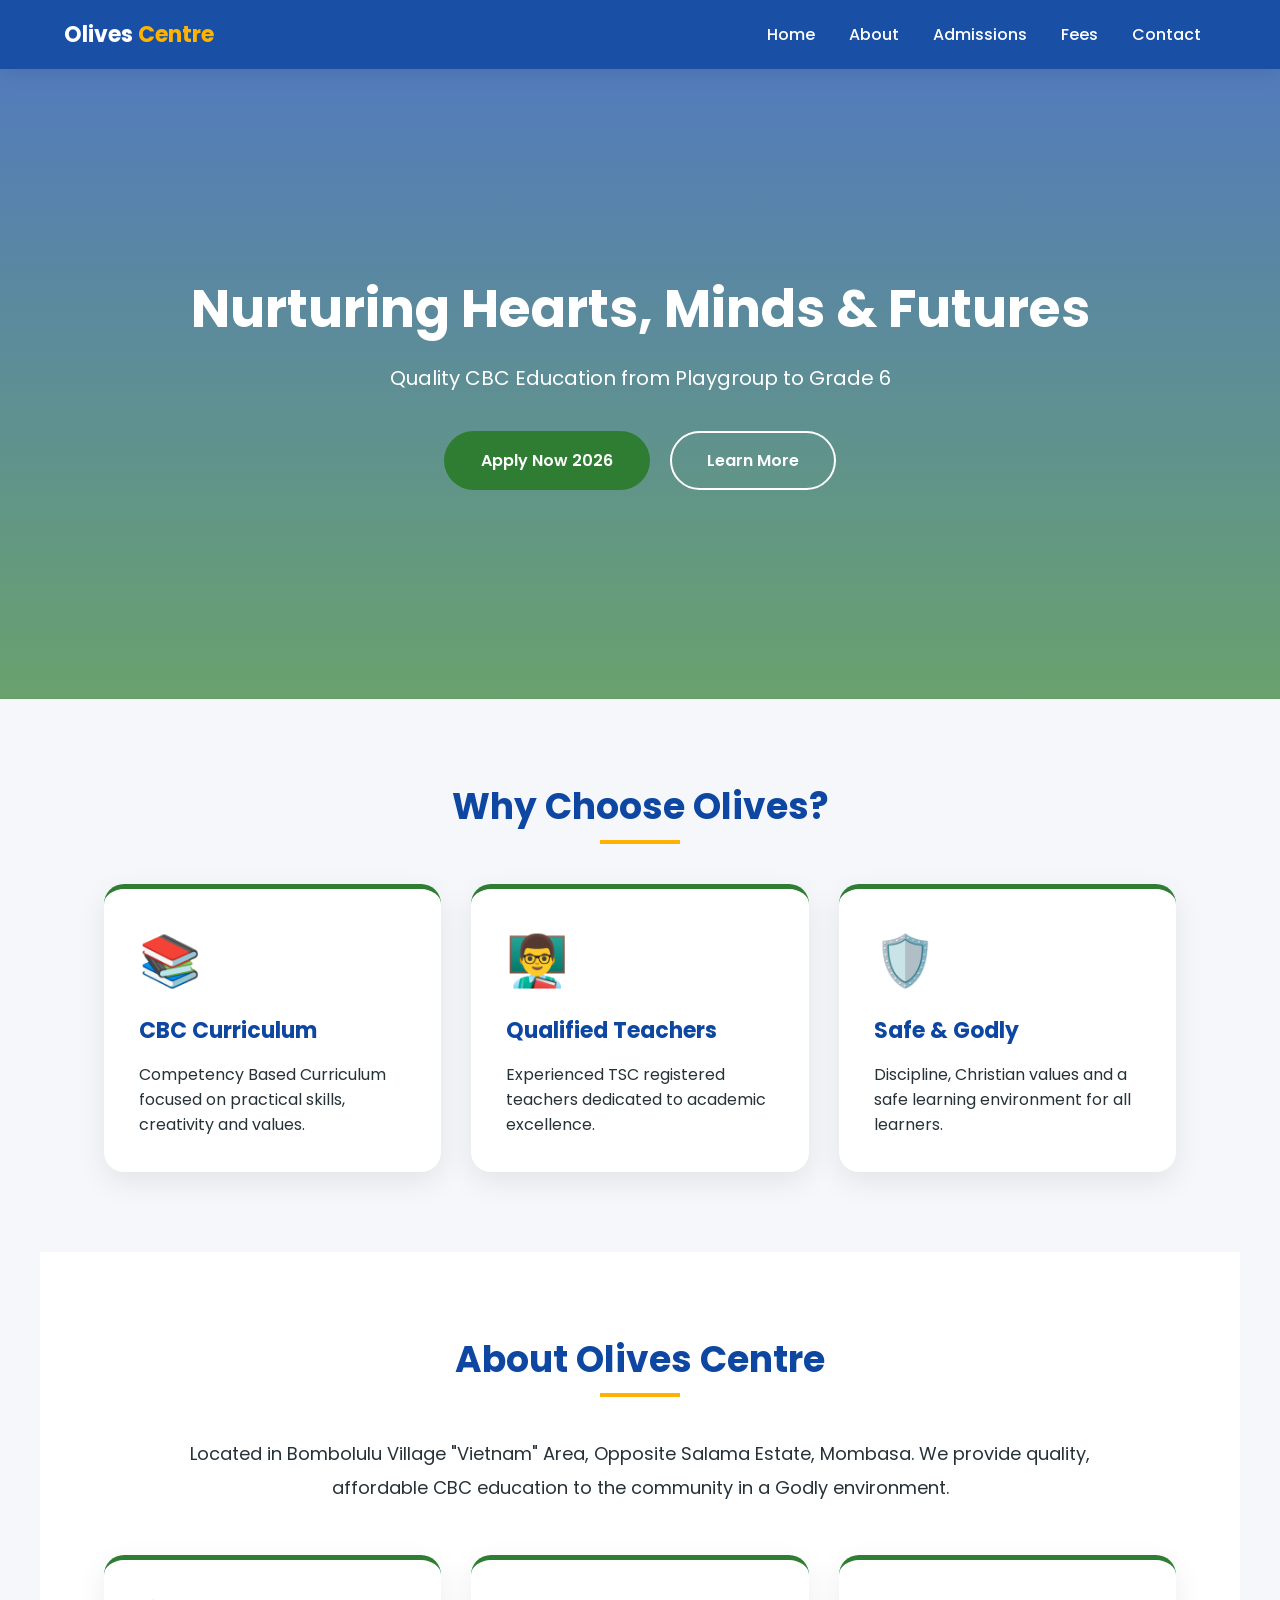
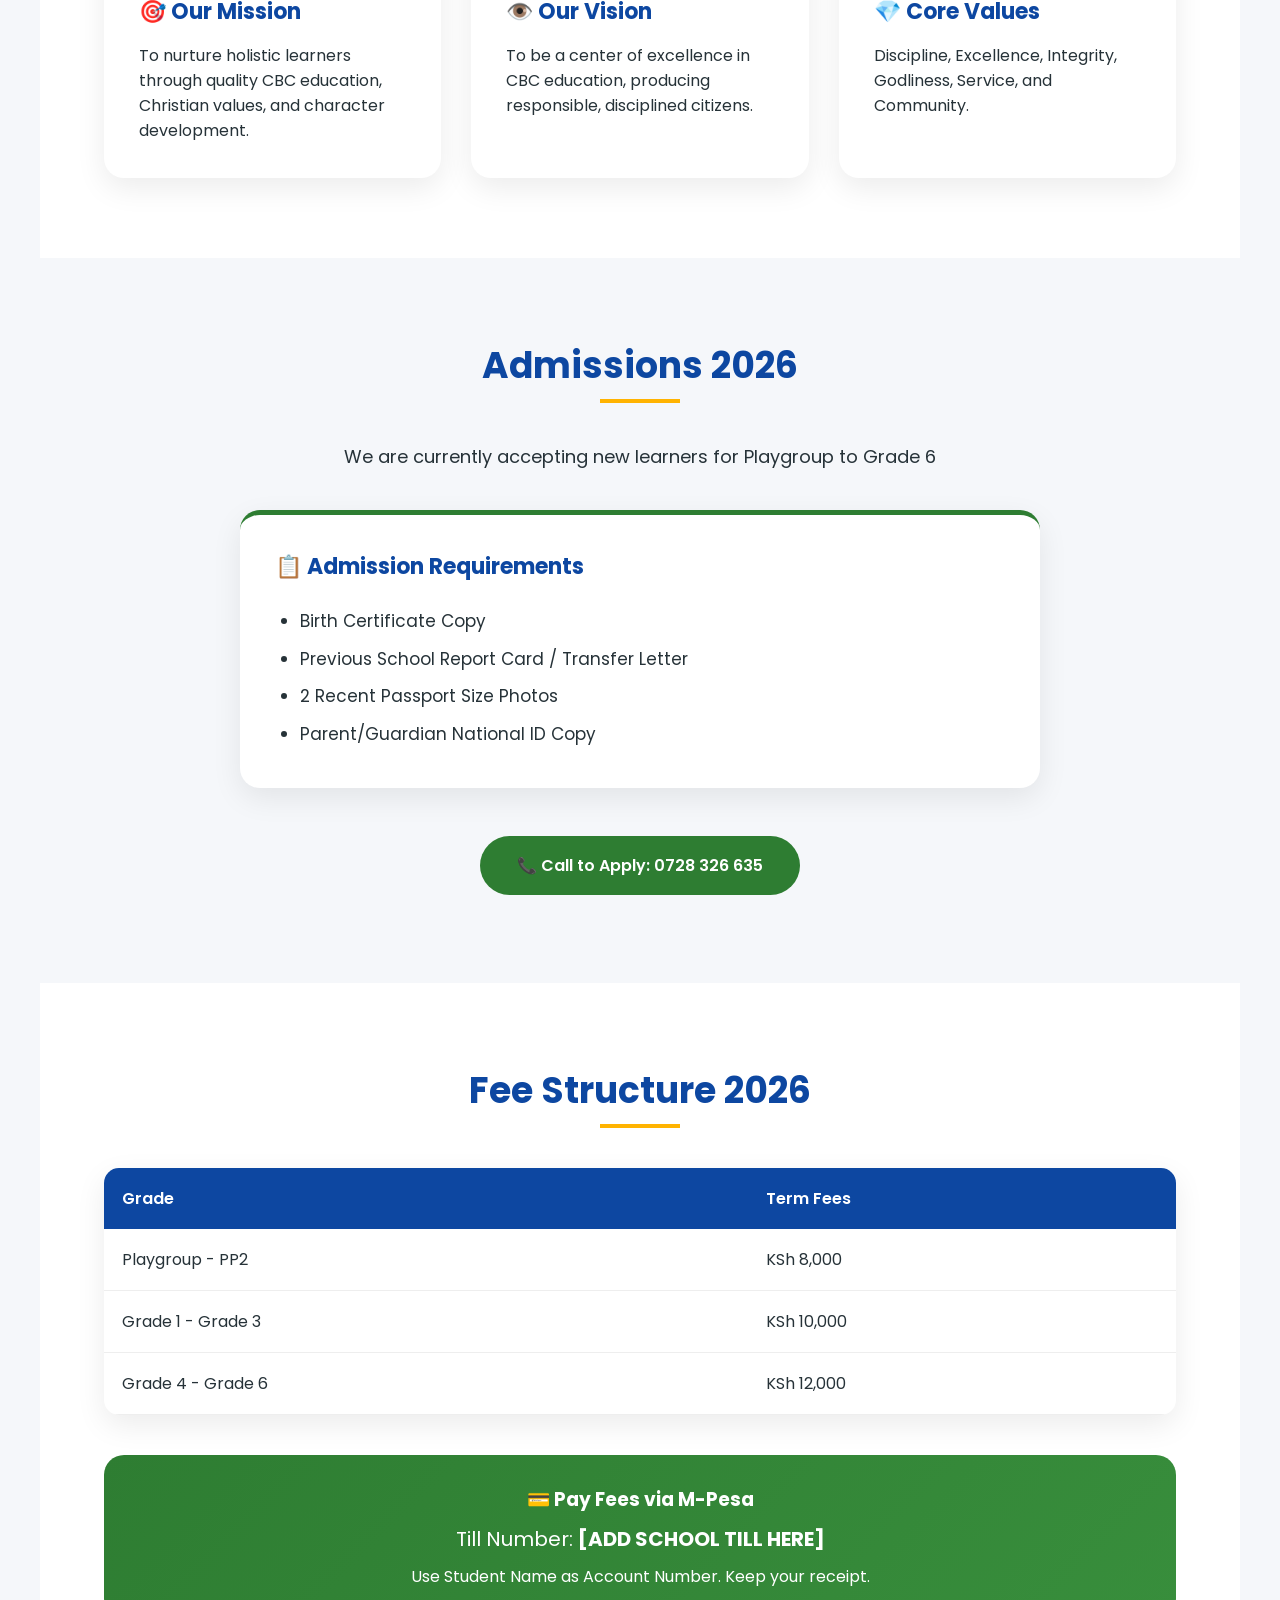
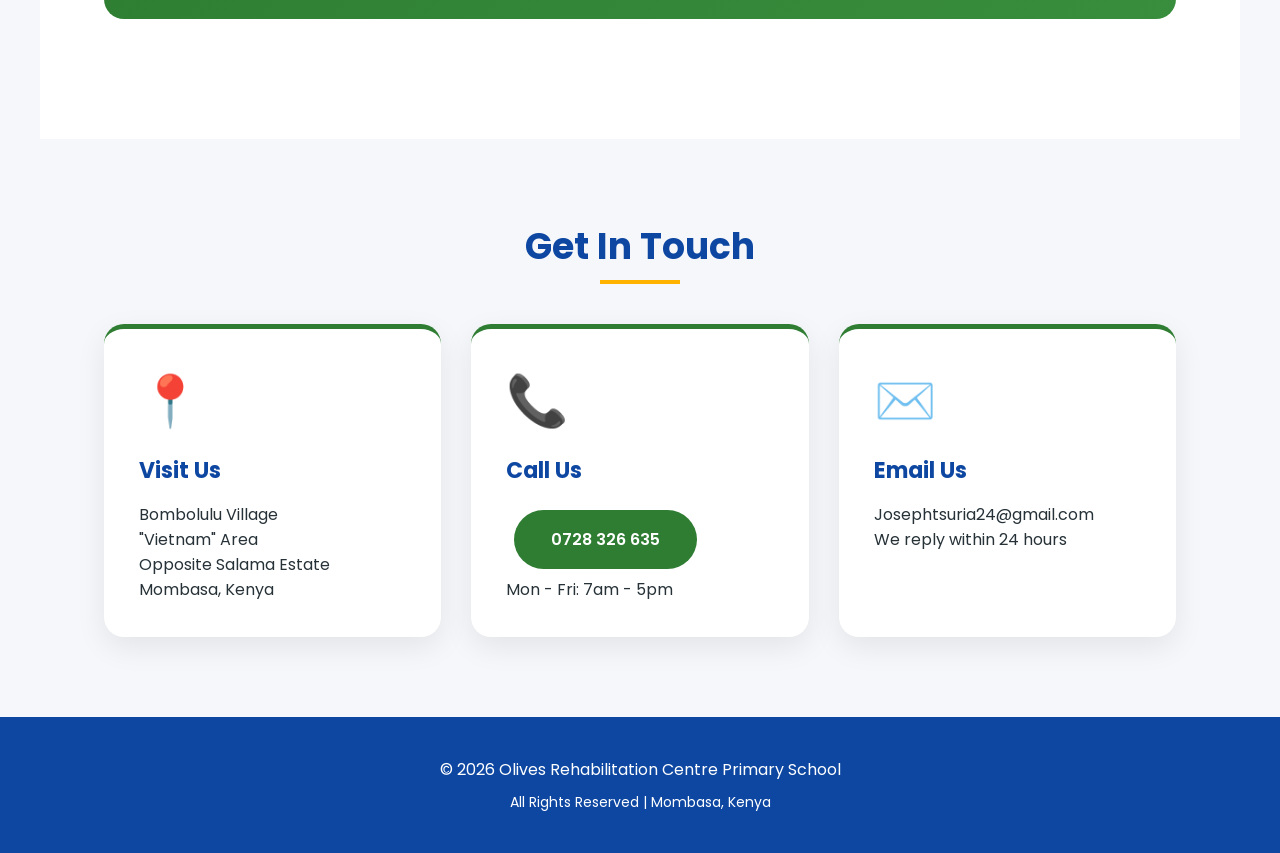
==== commit 9e9615f5: "Update index.html" ====
--- a/index.html
+++ b/index.html
@@ -1,10 +1,128 @@
-<!DOCTYPE html><html lang="en"><head><meta charset="UTF-8"><meta name="viewport" content="width=device-width, initial-scale=1.0"><title>Olives Rehabilitation Centre - Home</title><link rel="stylesheet" href="style.css"></head><body>
-<nav><div class="logo">Olives <span>Centre</span></div><div class="nav-links"><a href="index.html">Home</a><a href="about.html">About</a><a href="admissions.html">Admissions</a><a href="fees.html">Fees</a><a href="contact.html">Contact</a></div></nav>
-<header class="hero"><div><h1>Nurturing Hearts, Minds & Futures</h1><p>Quality CBC Education from Playgroup to Grade 6</p><a href="admissions.html" class="btn btn-green">Apply Now 2026</a><a href="about.html" class="btn btn-outline">Learn More</a></div></header>
-<section class="section"><h2>Why Choose Olives?</h2><div class="grid">
+ <!DOCTYPE html>
+<html lang="en">
+<head>
+<meta charset="UTF-8">
+<meta name="viewport" content="width=device-width, initial-scale=1.0">
+<title>Olives Rehabilitation Centre Primary School</title>
+<style>
+@import url('https://fonts.googleapis.com/css2?family=Poppins:wght@300;400;600;700&display=swap');
+:root{--blue:#0d47a1; --green:#2e7d32; --gold:#ffb300; --white:#ffffff; --light:#f5f7fa; --text:#263238}
+*{margin:0;padding:0;box-sizing:border-box;font-family:'Poppins',sans-serif;scroll-behavior:smooth}
+body{background:var(--light);color:var(--text)}
+nav{background:rgba(13,71,161,0.95);backdrop-filter:blur(10px);padding:18px 5%;display:flex;justify-content:space-between;align-items:center;position:sticky;top:0;z-index:100;box-shadow:0 2px 20px rgba(0,0,0,0.1)}
+.logo{color:var(--white);font-size:22px;font-weight:700}
+.logo span{color:var(--gold)}
+.nav-links a{color:var(--white);margin:0 15px;text-decoration:none;font-weight:500;transition:0.3s}
+.nav-links a:hover{color:var(--gold)}
+.hero{height:70vh;background:linear-gradient(rgba(13,71,161,0.7),rgba(46,125,50,0.7)),url('https://images.unsplash.com/photo-1503676260728-1c00da094a0b?q=80') center/cover;display:flex;align-items:center;justify-content:center;text-align:center;color:var(--white)}
+.hero h1{font-size:52px;margin-bottom:15px;animation:fadeInUp 1s}
+.hero p{font-size:20px;margin-bottom:30px}
+.btn{padding:15px 35px;border-radius:50px;text-decoration:none;font-weight:600;display:inline-block;margin:8px;transition:0.3s;border:2px solid transparent}
+.btn-green{background:var(--green);color:var(--white)}
+.btn-green:hover{background:transparent;border-color:var(--white);transform:translateY(-3px)}
+.btn-outline{background:transparent;border-color:var(--white);color:var(--white)}
+.btn-outline:hover{background:var(--white);color:var(--blue)}
+.section{padding:80px 5%;max-width:1200px;margin:auto}
+h2{font-size:36px;color:var(--blue);text-align:center;margin-bottom:50px;position:relative}
+h2:after{content:'';width:80px;height:4px;background:var(--gold);position:absolute;bottom:-10px;left:50%;transform:translateX(-50%)}
+.grid{display:grid;grid-template-columns:repeat(auto-fit,minmax(300px,1fr));gap:30px}
+.card{background:var(--white);padding:35px;border-radius:20px;box-shadow:0 10px 30px rgba(0,0,0,0.08);transition:0.3s;border-top:5px solid var(--green)}
+.card:hover{transform:translateY(-10px)}
+.card h3{color:var(--blue);margin-bottom:15px;font-size:22px}
+.icon{font-size:50px;margin-bottom:15px}
+table{width:100%;border-collapse:collapse;margin:30px 0;background:var(--white);border-radius:15px;overflow:hidden;box-shadow:0 10px 30px rgba(0,0,0,0.08)}
+th{background:var(--blue);color:var(--white);padding:18px;text-align:left;font-weight:600}
+td{padding:18px;border-bottom:1px solid #eee}
+.mpesa{background:linear-gradient(135deg,var(--green),#388e3c);color:var(--white);padding:30px;border-radius:20px;text-align:center;margin:40px 0}
+footer{background:var(--blue);color:var(--white);text-align:center;padding:40px 5%}
+@keyframes fadeInUp{from{opacity:0;transform:translateY(30px)}to{opacity:1;transform:translateY(0)}}
+@media(max-width:768px){.nav-links a{margin:0 8px;font-size:14px}.hero h1{font-size:36px}}
+</style>
+</head>
+<body>
+
+<nav>
+<div class="logo">Olives <span>Centre</span></div>
+<div class="nav-links">
+<a href="#home">Home</a>
+<a href="#about">About</a>
+<a href="#admissions">Admissions</a>
+<a href="#fees">Fees</a>
+<a href="#contact">Contact</a>
+</div>
+</nav>
+
+<!-- HOME -->
+<section id="home" class="hero">
+<div>
+<h1>Nurturing Hearts, Minds & Futures</h1>
+<p>Quality CBC Education from Playgroup to Grade 6</p>
+<a href="#admissions" class="btn btn-green">Apply Now 2026</a>
+<a href="#about" class="btn btn-outline">Learn More</a>
+</div>
+</section>
+
+<section class="section">
+<h2>Why Choose Olives?</h2>
+<div class="grid">
 <div class="card"><div class="icon">📚</div><h3>CBC Curriculum</h3><p>Competency Based Curriculum focused on practical skills, creativity and values.</p></div>
 <div class="card"><div class="icon">👨‍🏫</div><h3>Qualified Teachers</h3><p>Experienced TSC registered teachers dedicated to academic excellence.</p></div>
 <div class="card"><div class="icon">🛡️</div><h3>Safe & Godly</h3><p>Discipline, Christian values and a safe learning environment for all learners.</p></div>
-</div></section>
-<section class="section" style="background:var(--white)"><h2>Our Location</h2><p style="text-align:center;font-size:18px">Bombolulu Village "Vietnam" Area, Opposite Salama Estate, Mombasa County</p></section>
-<footer><p>© 2026 Olives Rehabilitation Centre Primary School | 0728 326 635</p></footer></body></html>+</div>
+</section>
+
+<!-- ABOUT -->
+<section id="about" class="section" style="background:var(--white)">
+<h2>About Olives Centre</h2>
+<p style="font-size:18px;line-height:1.9;text-align:center;max-width:900px;margin:auto;margin-bottom:50px">Located in Bombolulu Village "Vietnam" Area, Opposite Salama Estate, Mombasa. We provide quality, affordable CBC education to the community in a Godly environment.</p>
+<div class="grid">
+<div class="card"><h3>🎯 Our Mission</h3><p>To nurture holistic learners through quality CBC education, Christian values, and character development.</p></div>
+<div class="card"><h3>👁️ Our Vision</h3><p>To be a center of excellence in CBC education, producing responsible, disciplined citizens.</p></div>
+<div class="card"><h3>💎 Core Values</h3><p>Discipline, Excellence, Integrity, Godliness, Service, and Community.</p></div>
+</div>
+</section>
+
+<!-- ADMISSIONS -->
+<section id="admissions" class="section">
+<h2>Admissions 2026</h2>
+<p style="text-align:center;font-size:18px;margin-bottom:40px">We are currently accepting new learners for Playgroup to Grade 6</p>
+<div class="card" style="max-width:800px;margin:auto"><h3>📋 Admission Requirements</h3>
+<ul style="margin:20px 0 0 25px;line-height:2.2;font-size:17px">
+<li>Birth Certificate Copy</li>
+<li>Previous School Report Card / Transfer Letter</li>
+<li>2 Recent Passport Size Photos</li>
+<li>Parent/Guardian National ID Copy</li>
+</ul>
+</div>
+<div style="text-align:center;margin-top:40px"><a href="tel:0728326635" class="btn btn-green">📞 Call to Apply: 0728 326 635</a></div>
+</section>
+
+<!-- FEES -->
+<section id="fees" class="section" style="background:var(--white)">
+<h2>Fee Structure 2026</h2>
+<table>
+<tr><th>Grade</th><th>Term Fees</th></tr>
+<tr><td>Playgroup - PP2</td><td>KSh 8,000</td></tr>
+<tr><td>Grade 1 - Grade 3</td><td>KSh 10,000</td></tr>
+<tr><td>Grade 4 - Grade 6</td><td>KSh 12,000</td></tr>
+</table>
+<div class="mpesa"><h3>💳 Pay Fees via M-Pesa</h3><p style="font-size:20px;margin:10px 0">Till Number: <b>[ADD SCHOOL TILL HERE]</b></p><p>Use Student Name as Account Number. Keep your receipt.</p></div>
+</section>
+
+<!-- CONTACT -->
+<section id="contact" class="section">
+<h2>Get In Touch</h2>
+<div class="grid">
+<div class="card"><div class="icon">📍</div><h3>Visit Us</h3><p>Bombolulu Village<br>"Vietnam" Area<br>Opposite Salama Estate<br>Mombasa, Kenya</p></div>
+<div class="card"><div class="icon">📞</div><h3>Call Us</h3><a href="tel:0728326635" class="btn btn-green">0728 326 635</a><p>Mon - Fri: 7am - 5pm</p></div>
+<div class="card"><div class="icon">✉️</div><h3>Email Us</h3><p>Josephtsuria24@gmail.com</p><p>We reply within 24 hours</p></div>
+</div>
+</section>
+
+<footer>
+<p>© 2026 Olives Rehabilitation Centre Primary School</p>
+<p style="margin-top:10px;font-size:14px">All Rights Reserved | Mombasa, Kenya</p>
+</footer>
+
+</body>
+</html>
